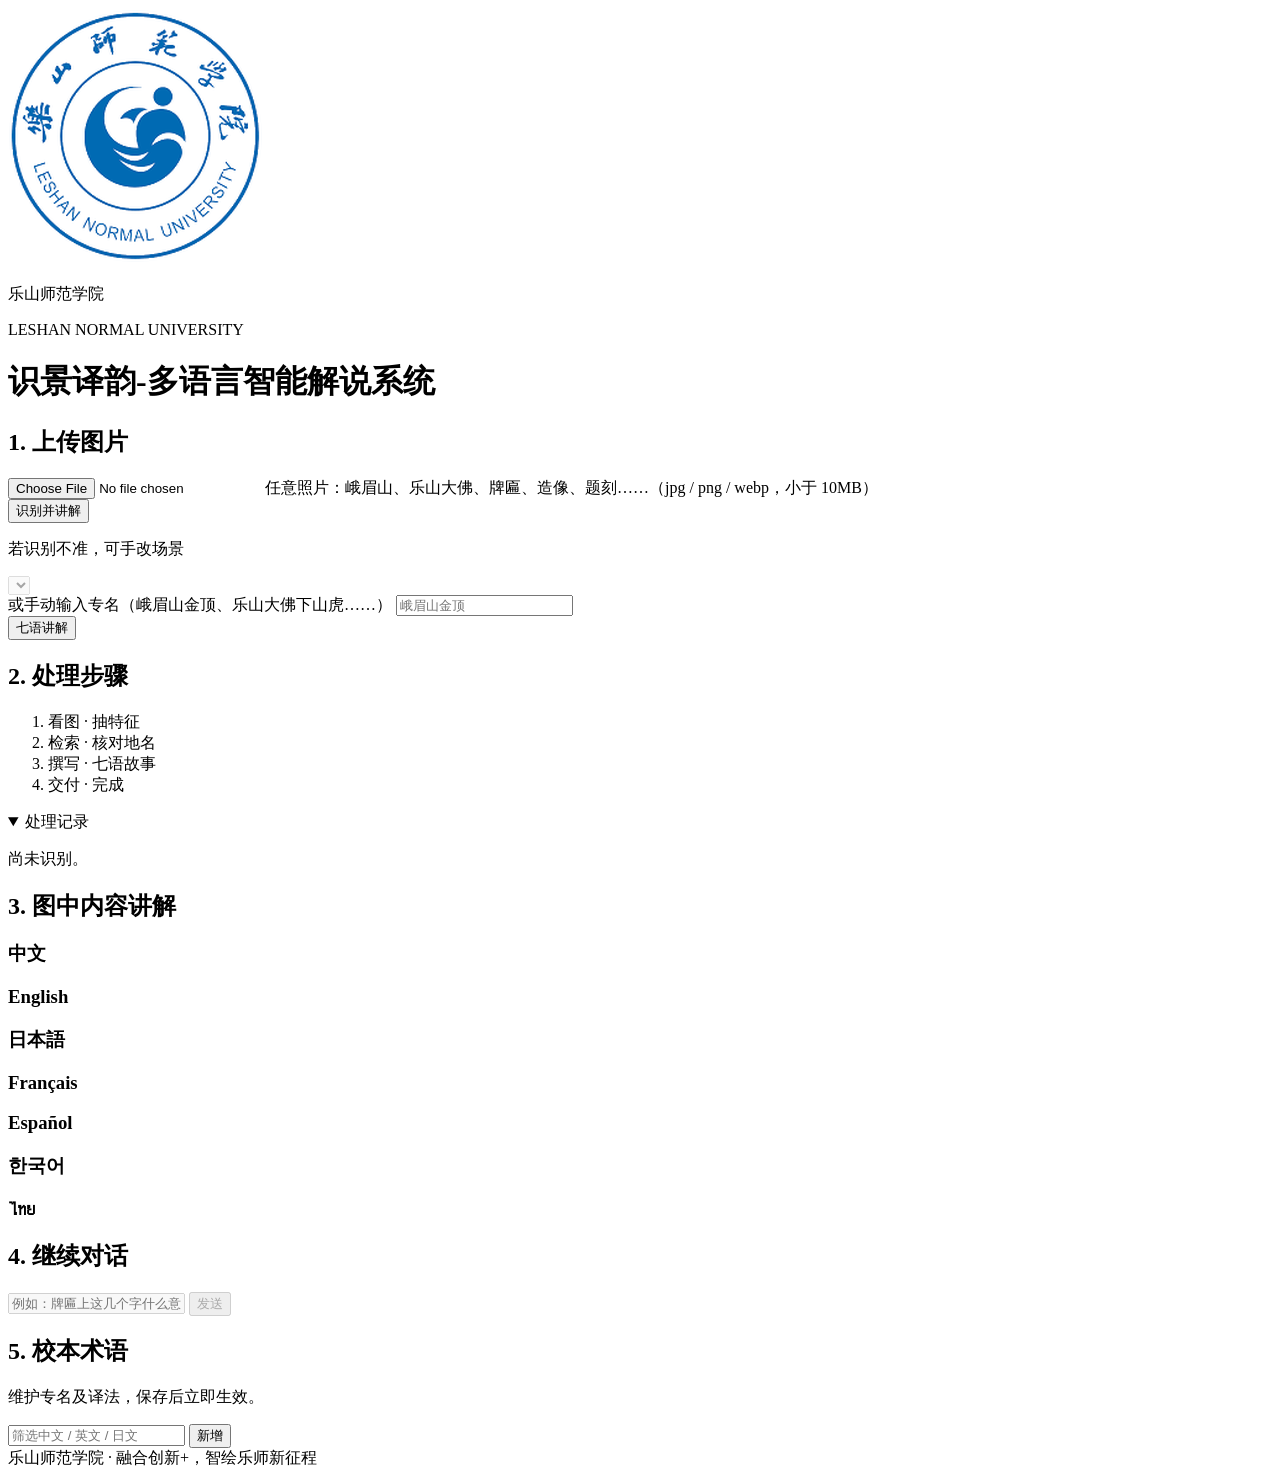
==== app/static/index.html @ 1ba29be2 "fix(ui): 顶栏改简体校名并修手机宽度" ====
<!DOCTYPE html>
<html lang="zh-CN">
<head>
  <meta charset="utf-8">
  <meta name="viewport" content="width=device-width, initial-scale=1">
  <title>识景译韵-多语言智能解说系统</title>
  <link rel="icon" type="image/png" sizes="32x32" href="/brand/favicon-32.png?v=5">
  <link rel="icon" href="/favicon.ico">
  <link rel="apple-touch-icon" href="/brand/badge.png?v=5">
  <link rel="stylesheet" href="/static/styles.css?v=6">
</head>
<body>
  <header class="top">
    <img class="logo" src="/brand/badge.png?v=5" alt="乐山师范学院校徽">
    <div class="brand">
      <p class="school">乐山师范学院</p>
      <p class="school-en">LESHAN NORMAL UNIVERSITY</p>
      <h1>识景译韵-多语言智能解说系统</h1>
    </div>
  </header>
  <main class="layout">
    <section class="card">
      <h2>1. 上传图片</h2>
      <label class="drop" for="file">
        <input id="file" type="file" accept="image/jpeg,image/png,image/webp">
        <img id="preview" alt="预览" hidden>
        <span id="hint">任意照片：峨眉山、乐山大佛、牌匾、造像、题刻……（jpg / png / webp，小于 10MB）</span>
      </label>
      <div class="row">
        <button id="analyze" type="button">识别并讲解</button>
        <p id="status" class="muted"></p>
      </div>
      <p class="muted">若识别不准，可手改场景</p>
      <label class="field">
        <select id="scene" disabled></select>
      </label>
      <div class="manual">
        <label class="field">或手动输入专名（峨眉山金顶、乐山大佛下山虎……）
          <input id="query" type="text" maxlength="80" placeholder="峨眉山金顶">
        </label>
        <div class="row">
          <button id="translate" type="button">七语讲解</button>
        </div>
      </div>
    </section>
    <section class="card">
      <h2>2. 处理步骤</h2>
      <ol class="steps" id="steps">
        <li data-step="identify">看图 · 抽特征</li>
        <li data-step="search">检索 · 核对地名</li>
        <li data-step="story">撰写 · 七语故事</li>
        <li data-step="deliver">交付 · 完成</li>
      </ol>
      <details class="think" id="think-box" open>
        <summary>处理记录</summary>
        <ol id="think-log"></ol>
      </details>
      <p id="ident" class="muted">尚未识别。</p>
      <ul id="sources" class="muted" hidden></ul>
      <p id="ocr" class="ocr" hidden></p>
      <div id="terms" class="terms"></div>
    </section>
    <section class="card wide">
      <h2>3. 图中内容讲解</h2>
      <div class="langs" id="langs">
        <article><h3>中文</h3><p id="zh"></p></article>
        <article><h3>English</h3><p id="en"></p></article>
        <article><h3>日本語</h3><p id="ja"></p></article>
        <article><h3>Français</h3><p id="fr"></p></article>
        <article><h3>Español</h3><p id="es"></p></article>
        <article><h3>한국어</h3><p id="ko"></p></article>
        <article><h3>ไทย</h3><p id="th"></p></article>
      </div>
    </section>
    <section class="card wide">
      <h2>4. 继续对话</h2>
      <div id="chat" class="chat"></div>
      <form id="ask" class="row">
        <input id="q" type="text" placeholder="例如：牌匾上这几个字什么意思？这句佛语怎么跟留学生讲？" autocomplete="off" disabled>
        <button type="submit" disabled>发送</button>
      </form>
    </section>
    <section class="card wide">
      <h2>5. 校本术语</h2>
      <p class="muted">维护专名及译法，保存后立即生效。</p>
      <div class="row">
        <input id="term-q" type="text" placeholder="筛选中文 / 英文 / 日文" maxlength="40">
        <button id="term-new" type="button" class="ghost">新增</button>
      </div>
      <div class="term-table" id="term-list"></div>
      <form id="term-form" class="term-form" hidden>
        <input id="term-id" type="hidden">
        <label class="field">中文专名
          <input id="term-zh" type="text" maxlength="40" required placeholder="回头是岸">
        </label>
        <label class="field">英文
          <input id="term-en" type="text" maxlength="80">
        </label>
        <label class="field">日本語
          <input id="term-ja" type="text" maxlength="80">
        </label>
        <label class="field">Français
          <input id="term-fr" type="text" maxlength="80">
        </label>
        <label class="field">Español
          <input id="term-es" type="text" maxlength="80">
        </label>
        <label class="field">한국어
          <input id="term-ko" type="text" maxlength="80">
        </label>
        <label class="field">ไทย
          <input id="term-th" type="text" maxlength="80">
        </label>
        <label class="field">词包
          <select id="term-pack"></select>
        </label>
        <label class="field">场景（可选）
          <select id="term-scene"></select>
        </label>
        <label class="field">地名 / 区域
          <input id="term-region" type="text" maxlength="40" placeholder="四川乐山凌云山">
        </label>
        <label class="field span2">中文别名
          <input id="term-aliases" type="text" maxlength="120" placeholder="回頭是岸">
        </label>
        <label class="field">来源
          <input id="term-source" type="text" maxlength="80">
        </label>
        <label class="field">审定
          <input id="term-reviewer" type="text" maxlength="40">
        </label>
        <div class="row span2">
          <button type="submit">保存</button>
          <button id="term-del" type="button" class="danger">删除</button>
          <p id="term-status" class="muted"></p>
        </div>
      </form>
    </section>
  </main>
  <footer>乐山师范学院 · 融合创新+，智绘乐师新征程</footer>
  <script src="/static/app.js"></script>
</body>
</html>
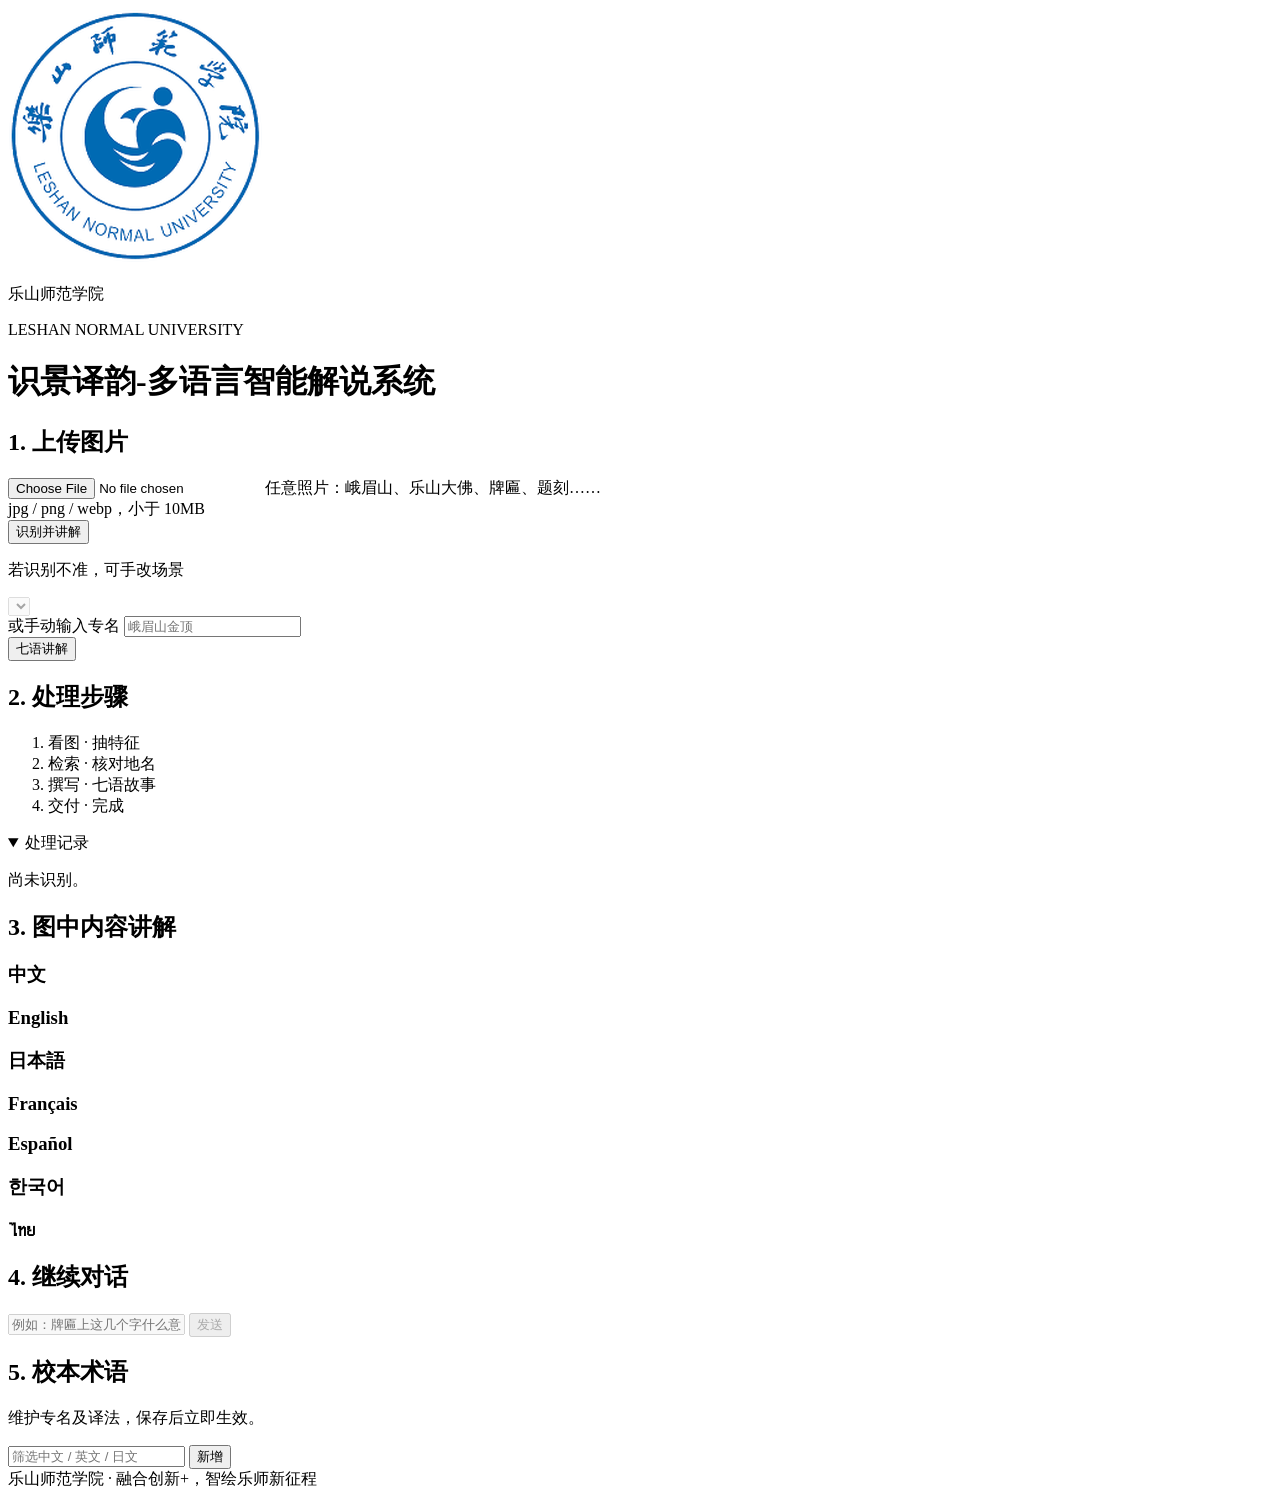
==== commit b970c040: "fix(ui): 手机长文案换行并隐藏空预览图" ====
--- a/app/static/index.html
+++ b/app/static/index.html
@@ -7,7 +7,7 @@
   <link rel="icon" type="image/png" sizes="32x32" href="/brand/favicon-32.png?v=5">
   <link rel="icon" href="/favicon.ico">
   <link rel="apple-touch-icon" href="/brand/badge.png?v=5">
-  <link rel="stylesheet" href="/static/styles.css?v=6">
+  <link rel="stylesheet" href="/static/styles.css?v=7">
 </head>
 <body>
   <header class="top">
@@ -24,7 +24,7 @@
       <label class="drop" for="file">
         <input id="file" type="file" accept="image/jpeg,image/png,image/webp">
         <img id="preview" alt="预览" hidden>
-        <span id="hint">任意照片：峨眉山、乐山大佛、牌匾、造像、题刻……（jpg / png / webp，小于 10MB）</span>
+        <span id="hint">任意照片：峨眉山、乐山大佛、牌匾、题刻……<br>jpg / png / webp，小于 10MB</span>
       </label>
       <div class="row">
         <button id="analyze" type="button">识别并讲解</button>
@@ -35,7 +35,7 @@
         <select id="scene" disabled></select>
       </label>
       <div class="manual">
-        <label class="field">或手动输入专名（峨眉山金顶、乐山大佛下山虎……）
+        <label class="field">或手动输入专名
           <input id="query" type="text" maxlength="80" placeholder="峨眉山金顶">
         </label>
         <div class="row">
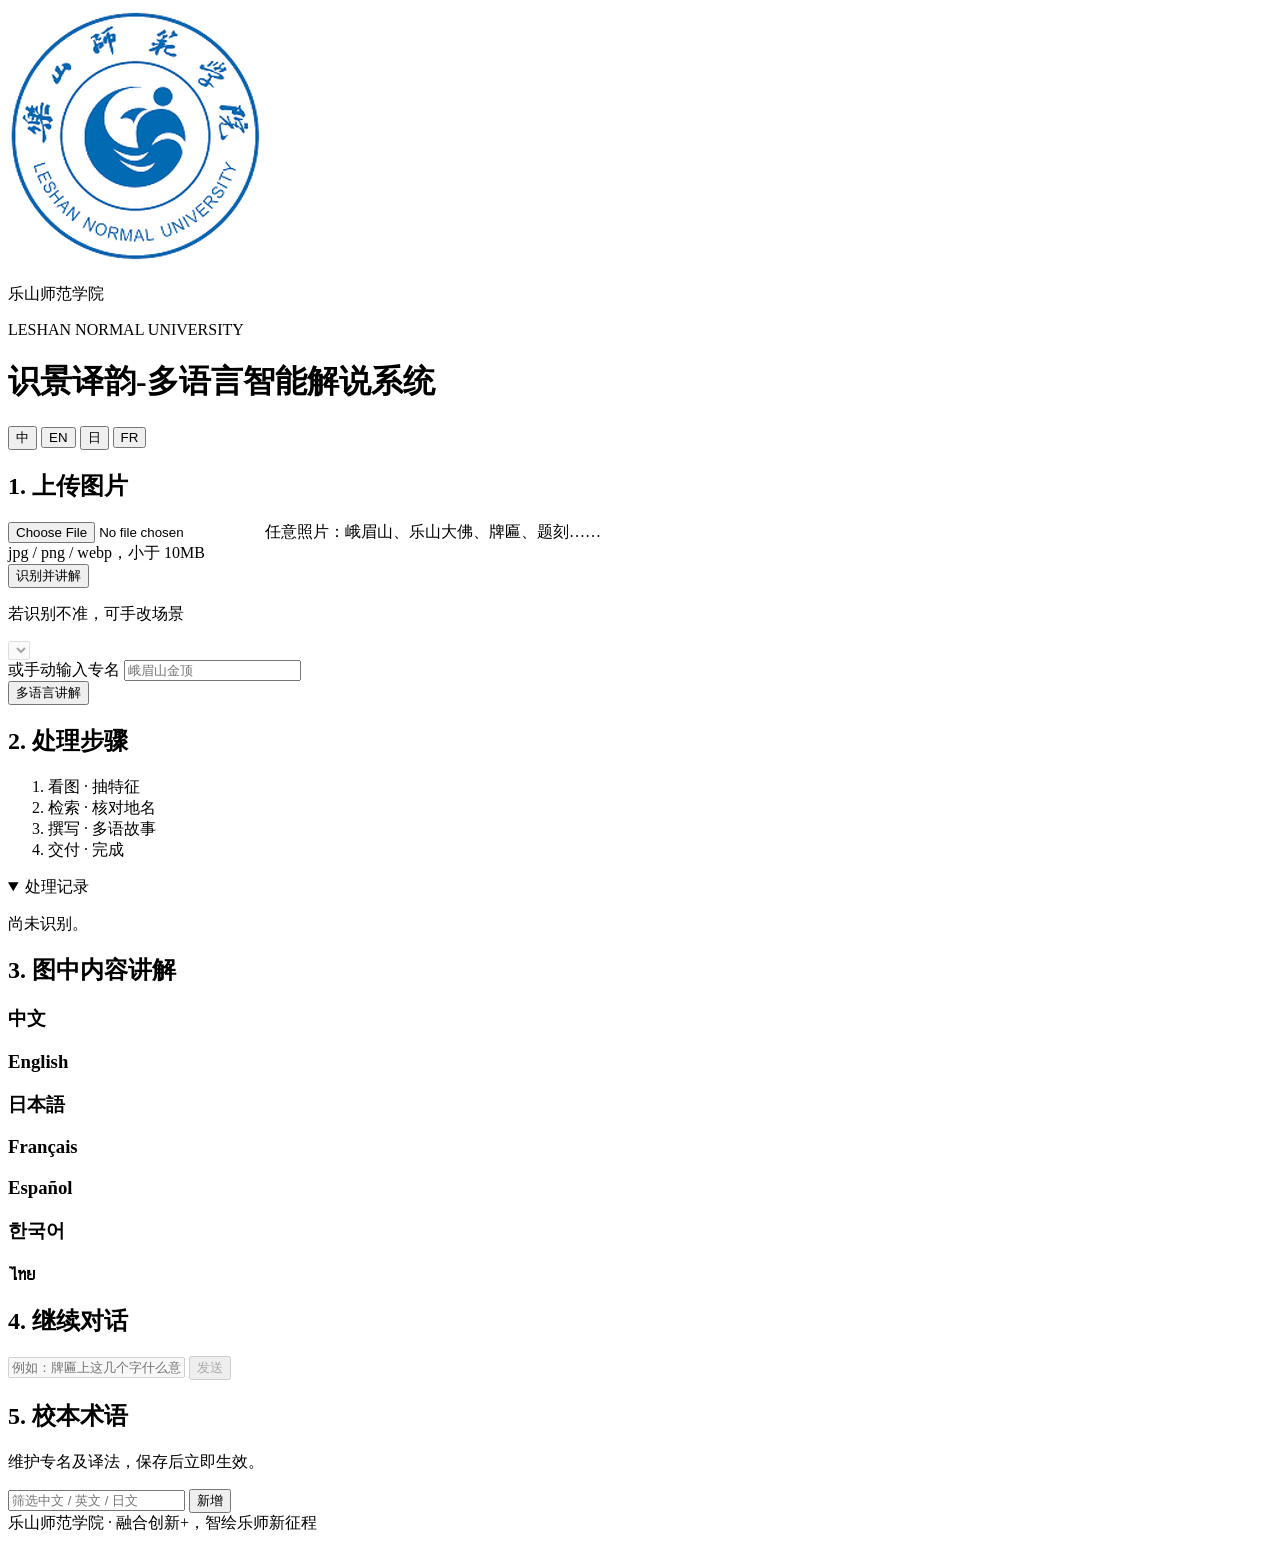
==== commit 4dc97fa2: "feat(ui): 按浏览器语言切换中英日法界面" ====
--- a/app/static/index.html
+++ b/app/static/index.html
@@ -7,137 +7,144 @@
   <link rel="icon" type="image/png" sizes="32x32" href="/brand/favicon-32.png?v=5">
   <link rel="icon" href="/favicon.ico">
   <link rel="apple-touch-icon" href="/brand/badge.png?v=5">
-  <link rel="stylesheet" href="/static/styles.css?v=7">
+  <link rel="stylesheet" href="/static/styles.css?v=8">
 </head>
 <body>
   <header class="top">
-    <img class="logo" src="/brand/badge.png?v=5" alt="乐山师范学院校徽">
+    <img class="logo" src="/brand/badge.png?v=5" alt="乐山师范学院校徽" data-i18n-alt="logo_alt">
     <div class="brand">
       <p class="school">乐山师范学院</p>
       <p class="school-en">LESHAN NORMAL UNIVERSITY</p>
-      <h1>识景译韵-多语言智能解说系统</h1>
+      <h1 data-i18n="product">识景译韵-多语言智能解说系统</h1>
     </div>
+    <nav class="lang-switch" aria-label="Language">
+      <button type="button" data-lang="zh">中</button>
+      <button type="button" data-lang="en">EN</button>
+      <button type="button" data-lang="ja">日</button>
+      <button type="button" data-lang="fr">FR</button>
+    </nav>
   </header>
   <main class="layout">
     <section class="card">
-      <h2>1. 上传图片</h2>
+      <h2 data-i18n="upload_title">1. 上传图片</h2>
       <label class="drop" for="file">
         <input id="file" type="file" accept="image/jpeg,image/png,image/webp">
-        <img id="preview" alt="预览" hidden>
-        <span id="hint">任意照片：峨眉山、乐山大佛、牌匾、题刻……<br>jpg / png / webp，小于 10MB</span>
+        <img id="preview" alt="预览" data-i18n-alt="preview_alt" hidden>
+        <span id="hint" data-i18n-html="hint">任意照片：峨眉山、乐山大佛、牌匾、题刻……<br>jpg / png / webp，小于 10MB</span>
       </label>
       <div class="row">
-        <button id="analyze" type="button">识别并讲解</button>
+        <button id="analyze" type="button" data-i18n="analyze">识别并讲解</button>
         <p id="status" class="muted"></p>
       </div>
-      <p class="muted">若识别不准，可手改场景</p>
+      <p class="muted" data-i18n="scene_hint">若识别不准，可手改场景</p>
       <label class="field">
         <select id="scene" disabled></select>
       </label>
       <div class="manual">
-        <label class="field">或手动输入专名
-          <input id="query" type="text" maxlength="80" placeholder="峨眉山金顶">
+        <label class="field"><span data-i18n="query_label">或手动输入专名</span>
+          <input id="query" type="text" maxlength="80" placeholder="峨眉山金顶" data-i18n-placeholder="query_placeholder">
         </label>
         <div class="row">
-          <button id="translate" type="button">七语讲解</button>
+          <button id="translate" type="button" data-i18n="translate">多语言讲解</button>
         </div>
       </div>
     </section>
     <section class="card">
-      <h2>2. 处理步骤</h2>
+      <h2 data-i18n="steps_title">2. 处理步骤</h2>
       <ol class="steps" id="steps">
-        <li data-step="identify">看图 · 抽特征</li>
-        <li data-step="search">检索 · 核对地名</li>
-        <li data-step="story">撰写 · 七语故事</li>
-        <li data-step="deliver">交付 · 完成</li>
+        <li data-step="identify" data-i18n="step_identify">看图 · 抽特征</li>
+        <li data-step="search" data-i18n="step_search">检索 · 核对地名</li>
+        <li data-step="story" data-i18n="step_story">撰写 · 多语故事</li>
+        <li data-step="deliver" data-i18n="step_deliver">交付 · 完成</li>
       </ol>
       <details class="think" id="think-box" open>
-        <summary>处理记录</summary>
+        <summary data-i18n="think_summary">处理记录</summary>
         <ol id="think-log"></ol>
       </details>
-      <p id="ident" class="muted">尚未识别。</p>
+      <p id="ident" class="muted" data-i18n="ident_none">尚未识别。</p>
       <ul id="sources" class="muted" hidden></ul>
       <p id="ocr" class="ocr" hidden></p>
       <div id="terms" class="terms"></div>
     </section>
     <section class="card wide">
-      <h2>3. 图中内容讲解</h2>
+      <h2 data-i18n="intro_title">3. 图中内容讲解</h2>
       <div class="langs" id="langs">
-        <article><h3>中文</h3><p id="zh"></p></article>
-        <article><h3>English</h3><p id="en"></p></article>
-        <article><h3>日本語</h3><p id="ja"></p></article>
-        <article><h3>Français</h3><p id="fr"></p></article>
-        <article><h3>Español</h3><p id="es"></p></article>
-        <article><h3>한국어</h3><p id="ko"></p></article>
-        <article><h3>ไทย</h3><p id="th"></p></article>
+        <article><h3 data-i18n="lang_zh">中文</h3><p id="zh"></p></article>
+        <article><h3 data-i18n="lang_en">English</h3><p id="en"></p></article>
+        <article><h3 data-i18n="lang_ja">日本語</h3><p id="ja"></p></article>
+        <article><h3 data-i18n="lang_fr">Français</h3><p id="fr"></p></article>
+        <article><h3 data-i18n="lang_es">Español</h3><p id="es"></p></article>
+        <article><h3 data-i18n="lang_ko">한국어</h3><p id="ko"></p></article>
+        <article><h3 data-i18n="lang_th">ไทย</h3><p id="th"></p></article>
       </div>
     </section>
     <section class="card wide">
-      <h2>4. 继续对话</h2>
+      <h2 data-i18n="chat_title">4. 继续对话</h2>
       <div id="chat" class="chat"></div>
       <form id="ask" class="row">
-        <input id="q" type="text" placeholder="例如：牌匾上这几个字什么意思？这句佛语怎么跟留学生讲？" autocomplete="off" disabled>
-        <button type="submit" disabled>发送</button>
+        <input id="q" type="text" placeholder="例如：牌匾上这几个字什么意思？这句佛语怎么跟留学生讲？" data-i18n-placeholder="chat_placeholder" autocomplete="off" disabled>
+        <button type="submit" disabled data-i18n="send">发送</button>
       </form>
     </section>
     <section class="card wide">
-      <h2>5. 校本术语</h2>
-      <p class="muted">维护专名及译法，保存后立即生效。</p>
+      <h2 data-i18n="terms_title">5. 校本术语</h2>
+      <p class="muted" data-i18n="terms_help">维护专名及译法，保存后立即生效。</p>
       <div class="row">
-        <input id="term-q" type="text" placeholder="筛选中文 / 英文 / 日文" maxlength="40">
-        <button id="term-new" type="button" class="ghost">新增</button>
+        <input id="term-q" type="text" placeholder="筛选中文 / 英文 / 日文" data-i18n-placeholder="terms_filter" maxlength="40">
+        <button id="term-new" type="button" class="ghost" data-i18n="term_new">新增</button>
       </div>
       <div class="term-table" id="term-list"></div>
       <form id="term-form" class="term-form" hidden>
         <input id="term-id" type="hidden">
-        <label class="field">中文专名
-          <input id="term-zh" type="text" maxlength="40" required placeholder="回头是岸">
+        <label class="field"><span data-i18n="term_zh">中文专名</span>
+          <input id="term-zh" type="text" maxlength="40" required placeholder="回头是岸" data-i18n-placeholder="ph_term_zh">
         </label>
-        <label class="field">英文
+        <label class="field"><span data-i18n="term_en">英文</span>
           <input id="term-en" type="text" maxlength="80">
         </label>
-        <label class="field">日本語
+        <label class="field"><span data-i18n="term_ja">日本語</span>
           <input id="term-ja" type="text" maxlength="80">
         </label>
-        <label class="field">Français
+        <label class="field"><span data-i18n="term_fr">Français</span>
           <input id="term-fr" type="text" maxlength="80">
         </label>
-        <label class="field">Español
+        <label class="field"><span data-i18n="term_es">Español</span>
           <input id="term-es" type="text" maxlength="80">
         </label>
-        <label class="field">한국어
+        <label class="field"><span data-i18n="term_ko">한국어</span>
           <input id="term-ko" type="text" maxlength="80">
         </label>
-        <label class="field">ไทย
+        <label class="field"><span data-i18n="term_th">ไทย</span>
           <input id="term-th" type="text" maxlength="80">
         </label>
-        <label class="field">词包
+        <label class="field"><span data-i18n="term_pack">词包</span>
           <select id="term-pack"></select>
         </label>
-        <label class="field">场景（可选）
+        <label class="field"><span data-i18n="term_scene">场景（可选）</span>
           <select id="term-scene"></select>
         </label>
-        <label class="field">地名 / 区域
-          <input id="term-region" type="text" maxlength="40" placeholder="四川乐山凌云山">
+        <label class="field"><span data-i18n="term_region">地名 / 区域</span>
+          <input id="term-region" type="text" maxlength="40" placeholder="四川乐山凌云山" data-i18n-placeholder="ph_region">
         </label>
-        <label class="field span2">中文别名
-          <input id="term-aliases" type="text" maxlength="120" placeholder="回頭是岸">
+        <label class="field span2"><span data-i18n="term_aliases">中文别名</span>
+          <input id="term-aliases" type="text" maxlength="120" placeholder="回頭是岸" data-i18n-placeholder="ph_aliases">
         </label>
-        <label class="field">来源
+        <label class="field"><span data-i18n="term_source">来源</span>
           <input id="term-source" type="text" maxlength="80">
         </label>
-        <label class="field">审定
+        <label class="field"><span data-i18n="term_reviewer">审定</span>
           <input id="term-reviewer" type="text" maxlength="40">
         </label>
         <div class="row span2">
-          <button type="submit">保存</button>
-          <button id="term-del" type="button" class="danger">删除</button>
+          <button type="submit" data-i18n="save">保存</button>
+          <button id="term-del" type="button" class="danger" data-i18n="delete">删除</button>
           <p id="term-status" class="muted"></p>
         </div>
       </form>
     </section>
   </main>
-  <footer>乐山师范学院 · 融合创新+，智绘乐师新征程</footer>
-  <script src="/static/app.js"></script>
+  <footer data-i18n="footer">乐山师范学院 · 融合创新+，智绘乐师新征程</footer>
+  <script src="/static/i18n.js?v=8"></script>
+  <script src="/static/app.js?v=8"></script>
 </body>
 </html>
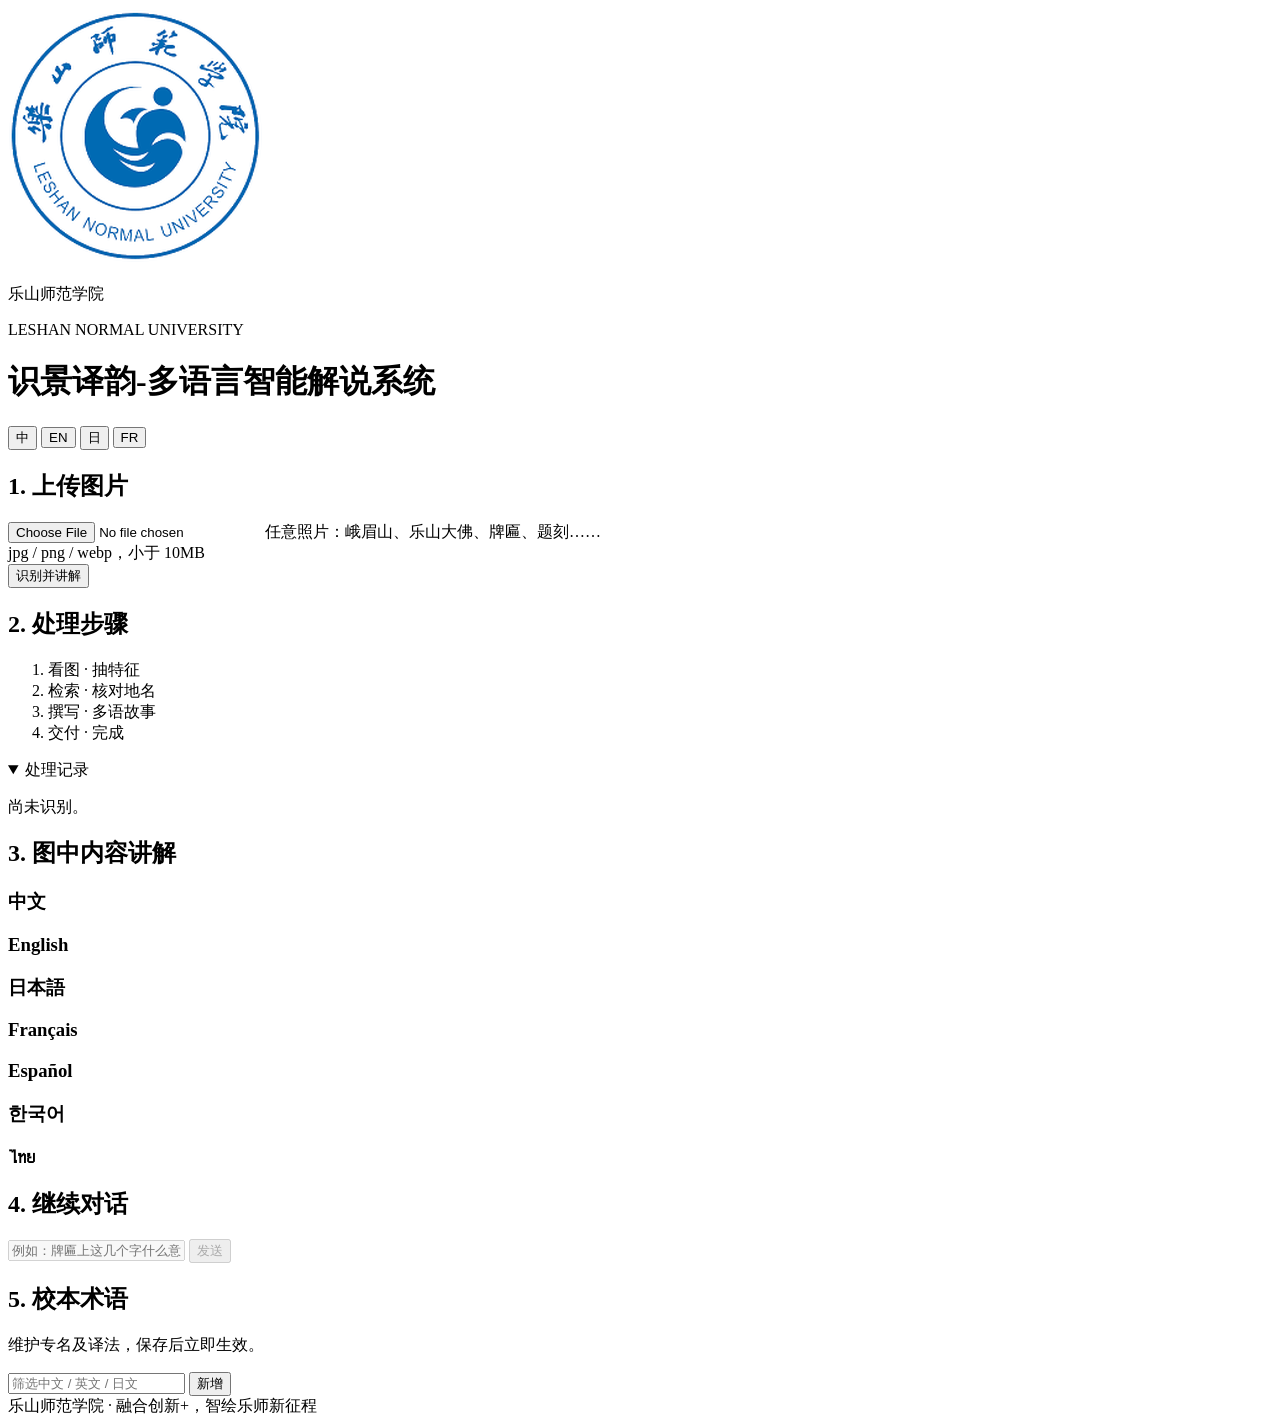
==== commit 504da979: "feat(ui): 识图后用模型候选纠错，去掉手改场景" ====
--- a/app/static/index.html
+++ b/app/static/index.html
@@ -7,7 +7,7 @@
   <link rel="icon" type="image/png" sizes="32x32" href="/brand/favicon-32.png?v=5">
   <link rel="icon" href="/favicon.ico">
   <link rel="apple-touch-icon" href="/brand/badge.png?v=5">
-  <link rel="stylesheet" href="/static/styles.css?v=8">
+  <link rel="stylesheet" href="/static/styles.css?v=9">
 </head>
 <body>
   <header class="top">
@@ -36,18 +36,6 @@
         <button id="analyze" type="button" data-i18n="analyze">识别并讲解</button>
         <p id="status" class="muted"></p>
       </div>
-      <p class="muted" data-i18n="scene_hint">若识别不准，可手改场景</p>
-      <label class="field">
-        <select id="scene" disabled></select>
-      </label>
-      <div class="manual">
-        <label class="field"><span data-i18n="query_label">或手动输入专名</span>
-          <input id="query" type="text" maxlength="80" placeholder="峨眉山金顶" data-i18n-placeholder="query_placeholder">
-        </label>
-        <div class="row">
-          <button id="translate" type="button" data-i18n="translate">多语言讲解</button>
-        </div>
-      </div>
     </section>
     <section class="card">
       <h2 data-i18n="steps_title">2. 处理步骤</h2>
@@ -62,6 +50,15 @@
         <ol id="think-log"></ol>
       </details>
       <p id="ident" class="muted" data-i18n="ident_none">尚未识别。</p>
+      <div id="corrections" class="corrections" hidden>
+        <p class="muted" data-i18n="also_maybe">也可能是</p>
+        <div id="correction-btns" class="row"></div>
+        <button type="button" id="correction-other" class="ghost" data-i18n="none_of_these">都不对</button>
+        <div id="correction-form" class="row" hidden>
+          <input id="correction-q" type="text" maxlength="40" data-i18n-placeholder="query_placeholder" placeholder="峨眉山金顶">
+          <button type="button" id="correction-go" data-i18n="use_this">按这个讲</button>
+        </div>
+      </div>
       <ul id="sources" class="muted" hidden></ul>
       <p id="ocr" class="ocr" hidden></p>
       <div id="terms" class="terms"></div>
@@ -144,7 +141,7 @@
     </section>
   </main>
   <footer data-i18n="footer">乐山师范学院 · 融合创新+，智绘乐师新征程</footer>
-  <script src="/static/i18n.js?v=8"></script>
-  <script src="/static/app.js?v=8"></script>
+  <script src="/static/i18n.js?v=10"></script>
+  <script src="/static/app.js?v=9"></script>
 </body>
 </html>
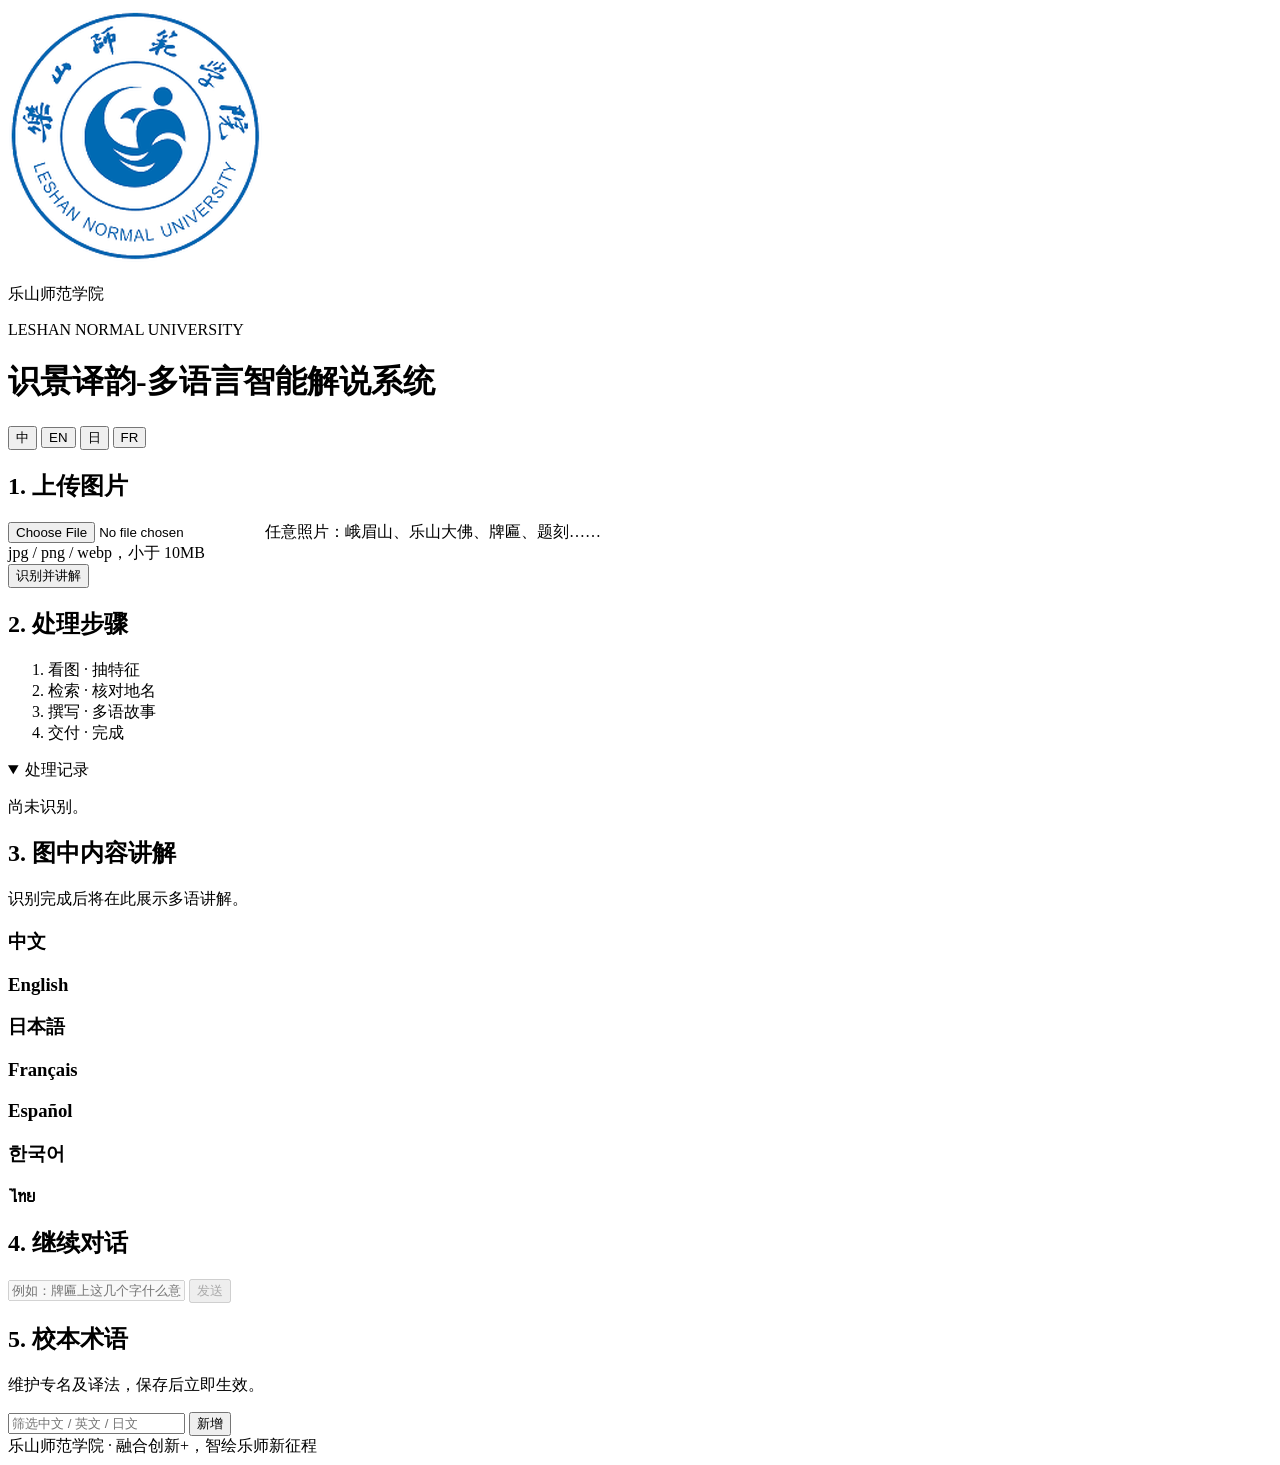
==== commit 15a26d83: "fix(ui): 优化PC首行等高与空讲解占位" ====
--- a/app/static/index.html
+++ b/app/static/index.html
@@ -7,7 +7,7 @@
   <link rel="icon" type="image/png" sizes="32x32" href="/brand/favicon-32.png?v=5">
   <link rel="icon" href="/favicon.ico">
   <link rel="apple-touch-icon" href="/brand/badge.png?v=5">
-  <link rel="stylesheet" href="/static/styles.css?v=9">
+  <link rel="stylesheet" href="/static/styles.css?v=11">
 </head>
 <body>
   <header class="top">
@@ -25,19 +25,19 @@
     </nav>
   </header>
   <main class="layout">
-    <section class="card">
+    <section class="card upload">
       <h2 data-i18n="upload_title">1. 上传图片</h2>
       <label class="drop" for="file">
         <input id="file" type="file" accept="image/jpeg,image/png,image/webp">
         <img id="preview" alt="预览" data-i18n-alt="preview_alt" hidden>
         <span id="hint" data-i18n-html="hint">任意照片：峨眉山、乐山大佛、牌匾、题刻……<br>jpg / png / webp，小于 10MB</span>
       </label>
-      <div class="row">
+      <div class="row upload-actions">
         <button id="analyze" type="button" data-i18n="analyze">识别并讲解</button>
         <p id="status" class="muted"></p>
       </div>
     </section>
-    <section class="card">
+    <section class="card process">
       <h2 data-i18n="steps_title">2. 处理步骤</h2>
       <ol class="steps" id="steps">
         <li data-step="identify" data-i18n="step_identify">看图 · 抽特征</li>
@@ -49,7 +49,12 @@
         <summary data-i18n="think_summary">处理记录</summary>
         <ol id="think-log"></ol>
       </details>
-      <p id="ident" class="muted" data-i18n="ident_none">尚未识别。</p>
+      <div id="ident" class="ident">
+        <p id="ident-title" class="ident-title muted" data-i18n="ident_none">尚未识别。</p>
+        <p id="ident-desc" class="ident-desc" hidden></p>
+        <p id="ident-note" class="ident-note" hidden></p>
+        <p id="ident-reason" class="ident-reason" hidden></p>
+      </div>
       <div id="corrections" class="corrections" hidden>
         <p class="muted" data-i18n="also_maybe">也可能是</p>
         <div id="correction-btns" class="row"></div>
@@ -65,6 +70,7 @@
     </section>
     <section class="card wide">
       <h2 data-i18n="intro_title">3. 图中内容讲解</h2>
+      <p class="muted intro-empty" data-i18n="intro_empty">识别完成后将在此展示多语讲解。</p>
       <div class="langs" id="langs">
         <article><h3 data-i18n="lang_zh">中文</h3><p id="zh"></p></article>
         <article><h3 data-i18n="lang_en">English</h3><p id="en"></p></article>
@@ -141,7 +147,7 @@
     </section>
   </main>
   <footer data-i18n="footer">乐山师范学院 · 融合创新+，智绘乐师新征程</footer>
-  <script src="/static/i18n.js?v=10"></script>
-  <script src="/static/app.js?v=9"></script>
+  <script src="/static/i18n.js?v=11"></script>
+  <script src="/static/app.js?v=11"></script>
 </body>
 </html>
